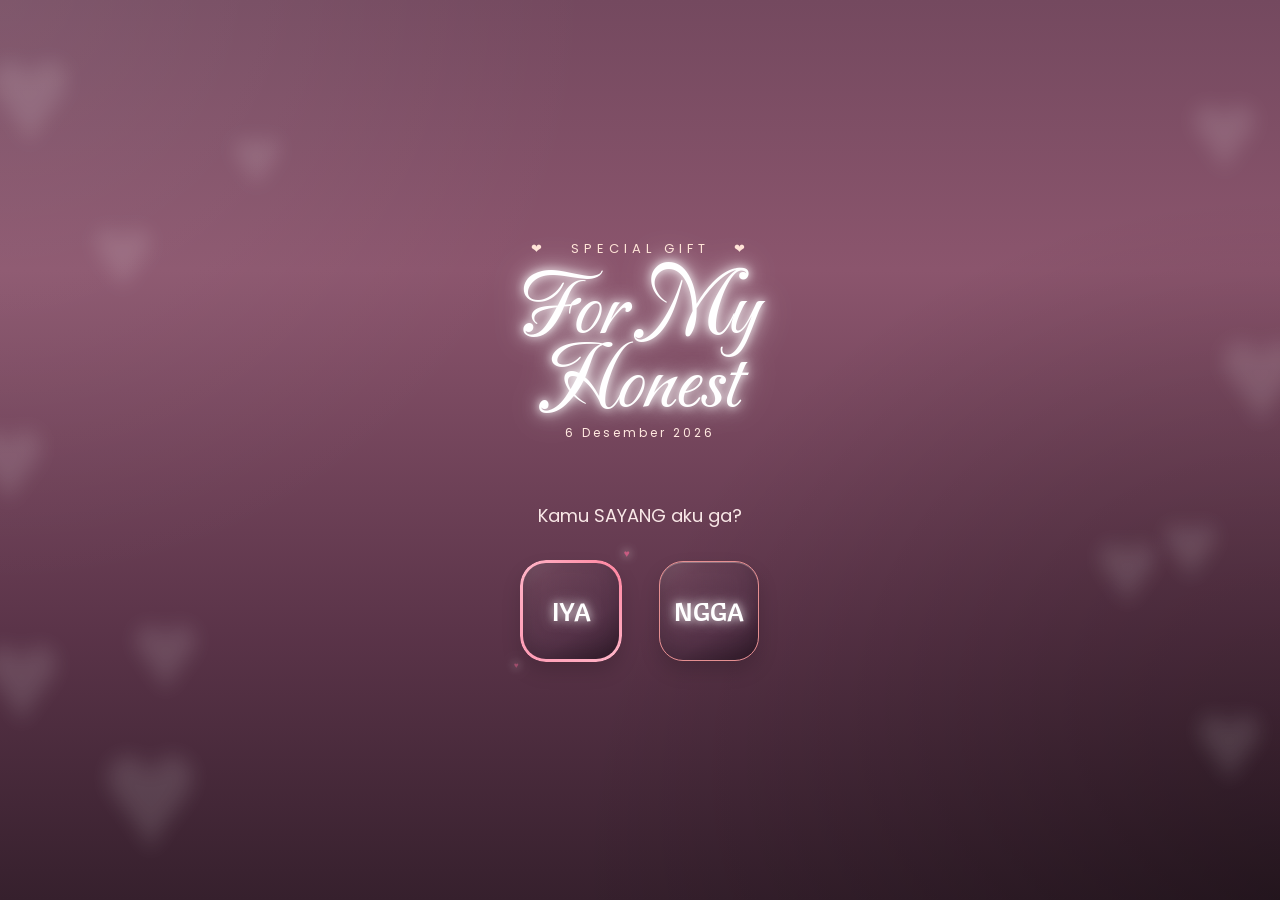
==== index.html @ 546d48b1 "first commit" ====
<!DOCTYPE html>
<html lang="id">
<head>
<meta charset="UTF-8">
<meta name="viewport" content="width=device-width, initial-scale=1.0">

<link href="https://fonts.googleapis.com/css2?family=Great+Vibes&family=Poppins:wght@300;400;600;700&display=swap" rel="stylesheet">
<link href="https://fonts.googleapis.com/css2?family=Carattere&family=Poppins:wght@300;400;500;600;700&display=swap" rel="stylesheet">
<link href="https://fonts.googleapis.com/css2?family=Carattere&family=Cantora+One&family=Poppins:wght@300;400;500;600;700&display=swap" rel="stylesheet">
<link rel="stylesheet" href="style.css">
<title>Special Gift</title>
</head>
<body>

<div class="background">
    <span>♥</span>
    <span>♥</span>
    <span>♥</span>
    <span>♥</span>
    <span>♥</span>
    <span>♥</span>
    <span>♥</span>
    <span>♥</span>
    <span>♥</span>
    <span>♥</span>
    <span>♥</span>
    <span>♥</span>
</div>

<div class="container">

    <div class="top">
        ❤ &nbsp; SPECIAL GIFT &nbsp; ❤
    </div>

    <h1 class="title">
        For My<br>
        Honest
    </h1>

    <div class="date">
        6 Desember 2026
    </div>

    <p>
        Kamu SAYANG aku ga?
    </p>

    <div class="button-group">
        <button class="btn-yes">
            <span class="love-icon">♥</span>
            <a href="index3.html">IYA</a>
        </button>
        <button class="btn-no"><a href="index2.html">NGGA</a></button>
    </div>

</div>

</body>
</html>
---- style.css ----
/* ===== RESET & BASE ===== */
* {
    margin: 0;
    padding: 0;
    box-sizing: border-box;
}

body {
    margin: 0;
    min-height: 100dvh;
    display: flex;
    justify-content: center;
    align-items: center;
    overflow: hidden;
    font-family: 'Poppins', sans-serif;
    background:
        radial-gradient(circle at top left,
            rgba(255, 255, 255, .08) 0%,
            transparent 38%),
        radial-gradient(circle at bottom right,
            rgba(0, 0, 0, .35) 0%,
            transparent 45%),
        linear-gradient(180deg,
            #74495f 0%,
            #8b556d 30%,
            #5b3449 70%,
            #36202d 100%);
}

/* ===== FLOATING LOVE BACKGROUND ===== */
.background {
    position: fixed;
    inset: 0;
    overflow: hidden;
    pointer-events: none;
    z-index: 0;
}

.background span {
    position: absolute;
    font-size: 90px;
    color: rgba(255, 255, 255, .12);
    filter: blur(10px);
    user-select: none;
    animation: float 10s ease-in-out infinite;
}

.background span:nth-child(1) {
    top: -20px;
    left: -15px;
    font-size: 150px;
}
.background span:nth-child(2) {
    top: 40px;
    right: 20px;
    font-size: 120px;
}
.background span:nth-child(3) {
    top: 170px;
    left: 90px;
    font-size: 110px;
}
.background span:nth-child(4) {
    top: 260px;
    right: -25px;
    font-size: 150px;
}
.background span:nth-child(5) {
    top: 360px;
    left: -30px;
    font-size: 130px;
}
.background span:nth-child(6) {
    top: 470px;
    right: 60px;
    font-size: 100px;
}
.background span:nth-child(7) {
    top: 560px;
    left: 130px;
    font-size: 120px;
}
.background span:nth-child(8) {
    bottom: 120px;
    left: -20px;
    font-size: 140px;
}
.background span:nth-child(9) {
    bottom: 70px;
    right: 15px;
    font-size: 120px;
}
.background span:nth-child(10) {
    bottom: -20px;
    left: 100px;
    font-size: 170px;
}
.background span:nth-child(11) {
    top: 90px;
    left: 230px;
    font-size: 90px;
}
.background span:nth-child(12) {
    bottom: 250px;
    right: 120px;
    font-size: 110px;
}

@keyframes float {
    0%,
    100% {
        transform: translateY(0);
    }
    50% {
        transform: translateY(-18px);
    }
}

/* ===== CARD CONTAINER ===== */
.container {
    width: min(100%, 420px);
    min-height: 100dvh;
    padding: 24px 20px calc(24px + env(safe-area-inset-bottom));
    display: flex;
    flex-direction: column;
    align-items: center;
    justify-content: center;
    position: relative;
    overflow: hidden;
    color: #fff;
    z-index: 1;
}

/* ===== ANIMASI MASUK ===== */
.top {
    font-size: clamp(11px, 2.8vw, 13px);
    letter-spacing: 5px;
    color: #ffe4d7;
    margin-bottom: 18px;
    text-align: center;
    animation: fadeInDown 1s ease forwards;
}

.title {
    font-family: 'Carattere', cursive;
    font-size: clamp(90px, 16vw, 88px);
    line-height: .82;
    font-weight: 400;
    text-align: center;
    color: #fff;
    text-shadow:
        0 0 8px rgba(255, 255, 255, .9),
        0 0 18px rgba(255, 255, 255, .8),
        0 0 35px rgba(255, 255, 255, .55);
    animation: fadeInUp 1.2s ease forwards;
    animation-delay: 0.3s;
    opacity: 0;
}

.date {
    font-size: 12px;
    letter-spacing: 3px;
    color: #ffe8df;
    animation: fadeInUp 1.2s ease forwards;
    animation-delay: 0.6s;
    opacity: 0;
}

.container p {
    margin-top: 60px;
    text-align: center;
    font-size: clamp(16px, 4vw, 18px);
    color: #f9e8e7;
    animation: fadeInUp 1.2s ease forwards;
    animation-delay: 0.9s;
    opacity: 0;
}

/* ===== BUTTON GROUP ===== */
.button-group {
    margin-top: 32px;
    display: flex;
    gap: clamp(18px, 8vw, 38px);
    flex-wrap: wrap;
    justify-content: center;
    animation: fadeInUp 1.2s ease forwards;
    animation-delay: 1.2s;
    opacity: 0;
}

/* ===== TOMBOL DASAR ===== */
button {
    width: clamp(100px, 20vw, 92px);
    height: clamp(100px, 20vw, 92px);
    border-radius: 24px;
    border: 1px solid #E58F91;
    background: linear-gradient(145deg,
            rgba(255, 255, 255, .14) 0%,
            rgba(210, 185, 200, .08) 20%,
            rgba(83, 50, 72, .70) 65%,
            rgba(49, 27, 43, .92) 100%);
    backdrop-filter: blur(18px);
    -webkit-backdrop-filter: blur(18px);
    font-family: 'Cantora One', sans-serif;
    font-size: clamp(26px, 5vw, 24px);
    color: #fff;
    text-shadow:
        0 0 8px rgba(255, 255, 255, .8),
        0 0 18px rgba(255, 255, 255, .45);
    box-shadow:
        inset 0 1px 0 rgba(255, 255, 255, .25),
        inset 0 -8px 20px rgba(0, 0, 0, .18),
        0 10px 20px rgba(0, 0, 0, .15);
    transition: .3s;
    cursor: pointer;
    text-decoration: none;
    display: inline-flex;
    align-items: center;
    justify-content: center;
    position: relative;
    overflow: visible;
}

/* Link di dalam tombol */
button a {
    color: #fff;
    text-decoration: none;
    display: flex;
    align-items: center;
    justify-content: center;
    width: 100%;
    height: 100%;
    font-family: inherit;
    font-size: inherit;
    text-shadow: inherit;
}

/* ============================================
   TOMBOL IYA - ANIMASI SEDERHANA TAPI MENARIK
   ============================================ */

/* Animasi bergerak naik turun + berdenyut */
.btn-yes {
    animation: 
        floatUpDown 2s ease-in-out infinite,
        pulseGlow 1.5s ease-in-out infinite;
    z-index: 2;
}

/* Efek background gradient berubah-ubah */
.btn-yes::before {
    content: '';
    position: absolute;
    inset: -2px;
    background: linear-gradient(45deg, 
        #ff6b8a, 
        #ff8fab, 
        #ffb3c6, 
        #ff6b8a, 
        #ff8fab
    );
    background-size: 300% 300%;
    border-radius: 26px;
    z-index: -1;
    animation: gradientShift 3s ease-in-out infinite;
    padding: 3px;
    -webkit-mask: linear-gradient(#fff 0 0) content-box, linear-gradient(#fff 0 0);
    -webkit-mask-composite: xor;
    mask-composite: exclude;
}

/* Efek partikel kecil mengelilingi tombol */
.btn-yes::after {
    content: '♥';
    position: absolute;
    font-size: 10px;
    color: rgba(255, 100, 150, 0.6);
    animation: heartFloat 3s ease-in-out infinite;
    pointer-events: none;
    top: -15px;
    right: -10px;
}

/* Tambahan love kedua */
.btn-yes .love-icon {
    position: absolute;
    font-size: 8px;
    color: rgba(255, 100, 150, 0.4);
    animation: heartFloat2 4s ease-in-out infinite;
    pointer-events: none;
    bottom: -10px;
    left: -8px;
}

/* ===== ANIMASI TOMBOL IYA ===== */

/* 1. Float Up Down - gerakan naik turun */
@keyframes floatUpDown {
    0%, 100% {
        transform: translateY(0px) scale(1);
    }
    50% {
        transform: translateY(-10px) scale(1.02);
    }
}

/* 2. Pulse Glow - efek detak berkilau */
@keyframes pulseGlow {
    0%, 100% {
        box-shadow: 
            inset 0 1px 0 rgba(255, 255, 255, .25),
            inset 0 -8px 20px rgba(0, 0, 0, .18),
            0 10px 20px rgba(0, 0, 0, .15),
            0 0 20px rgba(255, 100, 150, 0.2);
    }
    50% {
        box-shadow: 
            inset 0 1px 0 rgba(255, 255, 255, .35),
            inset 0 -8px 20px rgba(0, 0, 0, .18),
            0 10px 20px rgba(0, 0, 0, .15),
            0 0 50px rgba(255, 100, 150, 0.5),
            0 0 80px rgba(255, 100, 150, 0.2);
    }
}

/* 3. Gradient Shift - border berubah warna */
@keyframes gradientShift {
    0% {
        background-position: 0% 50%;
    }
    50% {
        background-position: 100% 50%;
    }
    100% {
        background-position: 0% 50%;
    }
}

/* 4. Heart Float - love melayang */
@keyframes heartFloat {
    0%, 100% {
        transform: translateY(0) translateX(0) scale(1);
        opacity: 0.6;
    }
    50% {
        transform: translateY(-15px) translateX(5px) scale(1.3);
        opacity: 1;
    }
}

/* 5. Heart Float 2 - love kedua */
@keyframes heartFloat2 {
    0%, 100% {
        transform: translateY(0) translateX(0) scale(1);
        opacity: 0.4;
    }
    50% {
        transform: translateY(10px) translateX(-5px) scale(1.2);
        opacity: 0.8;
    }
}

/* HOVER Tombol IYA - efek semakin besar dan terang */
.btn-yes:hover {
    animation: 
        floatUpDown 1s ease-in-out infinite,
        pulseGlow 0.8s ease-in-out infinite;
    transform: scale(1.15);
    box-shadow: 
        0 0 60px rgba(255, 100, 150, 0.6),
        0 0 120px rgba(255, 100, 150, 0.3),
        inset 0 1px 0 rgba(255, 255, 255, .35);
}

/* ============================================
   TOMBOL NGGA
   ============================================ */

.btn-no {
    animation: wiggle 3s ease-in-out infinite;
}

.btn-no:hover {
    animation: dodge 0.5s ease forwards;
    transform: translateY(-3px) scale(1.05) rotate(-3deg);
    box-shadow: 
        0 0 30px rgba(100, 200, 255, 0.3),
        0 0 60px rgba(100, 200, 255, 0.15);
}

/* ===== KEYFRAMES ANIMASI ===== */

/* Fade In */
@keyframes fadeInDown {
    from {
        opacity: 0;
        transform: translateY(-30px);
    }
    to {
        opacity: 1;
        transform: translateY(0);
    }
}

@keyframes fadeInUp {
    from {
        opacity: 0;
        transform: translateY(30px);
    }
    to {
        opacity: 1;
        transform: translateY(0);
    }
}

/* Wiggle untuk tombol NGGA */
@keyframes wiggle {
    0%, 100% {
        transform: rotate(0deg);
    }
    25% {
        transform: rotate(3deg);
    }
    75% {
        transform: rotate(-3deg);
    }
}

/* Dodge effect saat hover (tombol NGGA menghindar) */
@keyframes dodge {
    0% {
        transform: translateY(-3px) scale(1.05) rotate(-3deg);
    }
    30% {
        transform: translateY(-3px) scale(1.05) rotate(5deg);
    }
    60% {
        transform: translateY(-3px) scale(1.05) rotate(-5deg);
    }
    100% {
        transform: translateY(-3px) scale(1.05) rotate(0deg);
    }
}

/* HOVER dasar */
button:hover {
    background: linear-gradient(180deg,
            rgba(255, 255, 255, .18),
            rgba(255, 255, 255, .10),
            rgba(110, 55, 80, .55));
}

button:active {
    transform: scale(.96);
}

/* ===== RESPONSIVE ===== */
@media (max-width: 480px) {
    .container {
        width: 100%;
        padding: 20px 16px;
    }
    .top {
        letter-spacing: 3px;
        margin-bottom: 30px;
    }
    .title {
        line-height: 0.9;
    }
    .button-group {
        margin-top: 26px;
        gap: 30px;
    }
    
    /* Kurangi efek pada mobile */
    .btn-yes::after {
        font-size: 8px;
        top: -12px;
        right: -8px;
    }
    .btn-yes .love-icon {
        font-size: 6px;
        bottom: -8px;
        left: -6px;
    }
}
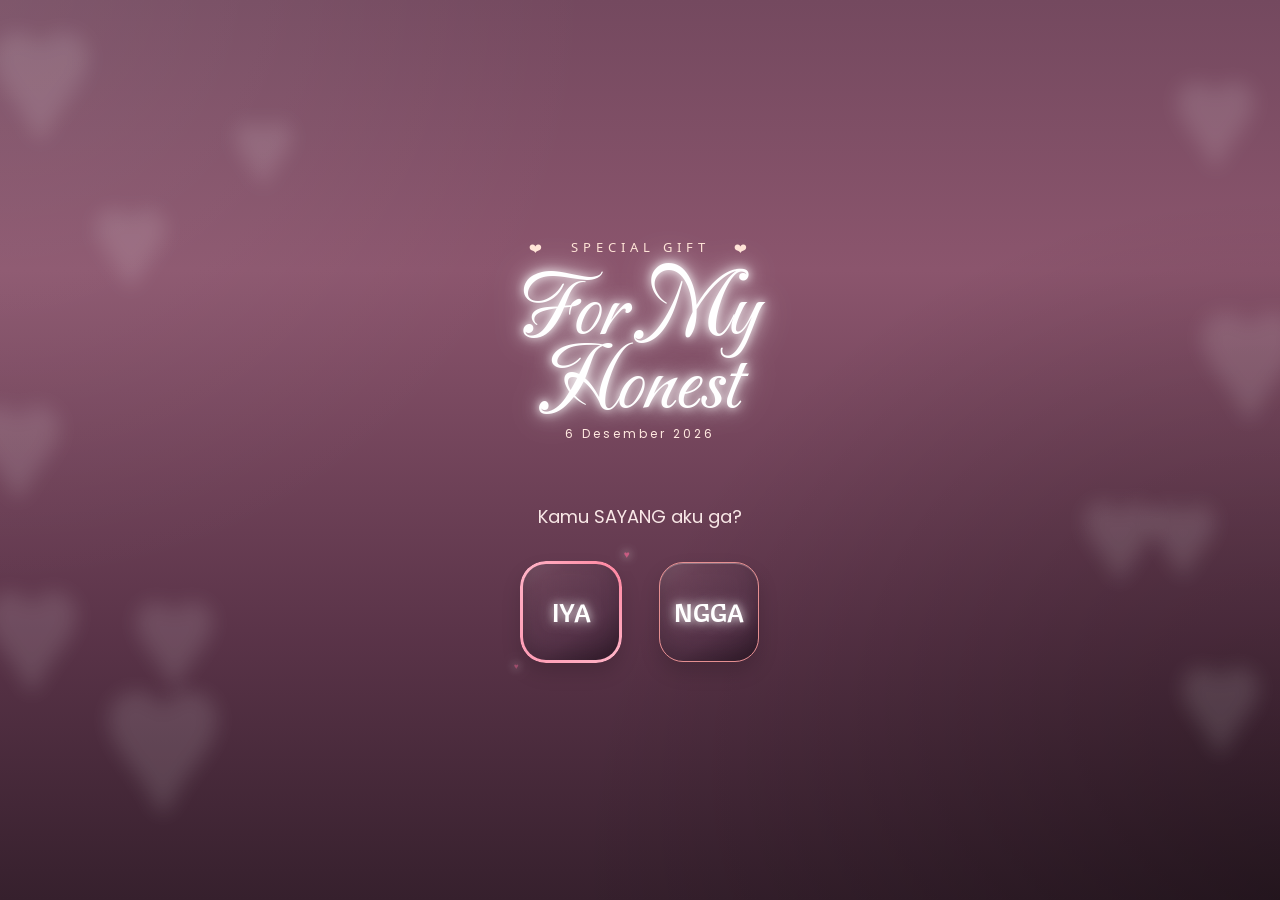
==== commit 510be3b5: "updatee" ====
--- a/index.html
+++ b/index.html
@@ -7,6 +7,7 @@
 <link href="https://fonts.googleapis.com/css2?family=Great+Vibes&family=Poppins:wght@300;400;600;700&display=swap" rel="stylesheet">
 <link href="https://fonts.googleapis.com/css2?family=Carattere&family=Poppins:wght@300;400;500;600;700&display=swap" rel="stylesheet">
 <link href="https://fonts.googleapis.com/css2?family=Carattere&family=Cantora+One&family=Poppins:wght@300;400;500;600;700&display=swap" rel="stylesheet">
+<link href="https://fonts.googleapis.com/css2?family=Noto+Sans+Symbols+2:wght@400;700&display=swap" rel="stylesheet">
 <link rel="stylesheet" href="style.css">
 <title>Special Gift</title>
 </head>
--- a/style.css
+++ b/style.css
@@ -7,12 +7,15 @@
 
 body {
     margin: 0;
+    min-height: 100vh;
     min-height: 100dvh;
     display: flex;
     justify-content: center;
     align-items: center;
-    overflow: hidden;
+    overflow-x: hidden;
+    overflow-y: auto;
     font-family: 'Poppins', sans-serif;
+    -webkit-overflow-scrolling: touch;
     background:
         radial-gradient(circle at top left,
             rgba(255, 255, 255, .08) 0%,
@@ -38,6 +41,7 @@
 
 .background span {
     position: absolute;
+    font-family: 'Noto Sans Symbols 2', 'Segoe UI Symbol', sans-serif;
     font-size: 90px;
     color: rgba(255, 255, 255, .12);
     filter: blur(10px);
@@ -119,6 +123,7 @@
 /* ===== CARD CONTAINER ===== */
 .container {
     width: min(100%, 420px);
+    min-height: 100vh;
     min-height: 100dvh;
     padding: 24px 20px calc(24px + env(safe-area-inset-bottom));
     display: flex;
@@ -129,10 +134,12 @@
     overflow: hidden;
     color: #fff;
     z-index: 1;
+    padding-bottom: max(24px, calc(env(safe-area-inset-bottom) + 24px));
 }
 
 /* ===== ANIMASI MASUK ===== */
 .top {
+    font-family: 'Noto Sans Symbols 2', 'Segoe UI Symbol', sans-serif;
     font-size: clamp(11px, 2.8vw, 13px);
     letter-spacing: 5px;
     color: #ffe4d7;
@@ -458,7 +465,8 @@
 @media (max-width: 480px) {
     .container {
         width: 100%;
-        padding: 20px 16px;
+        min-height: 100vh;
+        padding: 28px 16px 36px;
     }
     .top {
         letter-spacing: 3px;
@@ -466,6 +474,7 @@
     }
     .title {
         line-height: 0.9;
+        font-size: clamp(72px, 20vw, 88px);
     }
     .button-group {
         margin-top: 26px;
